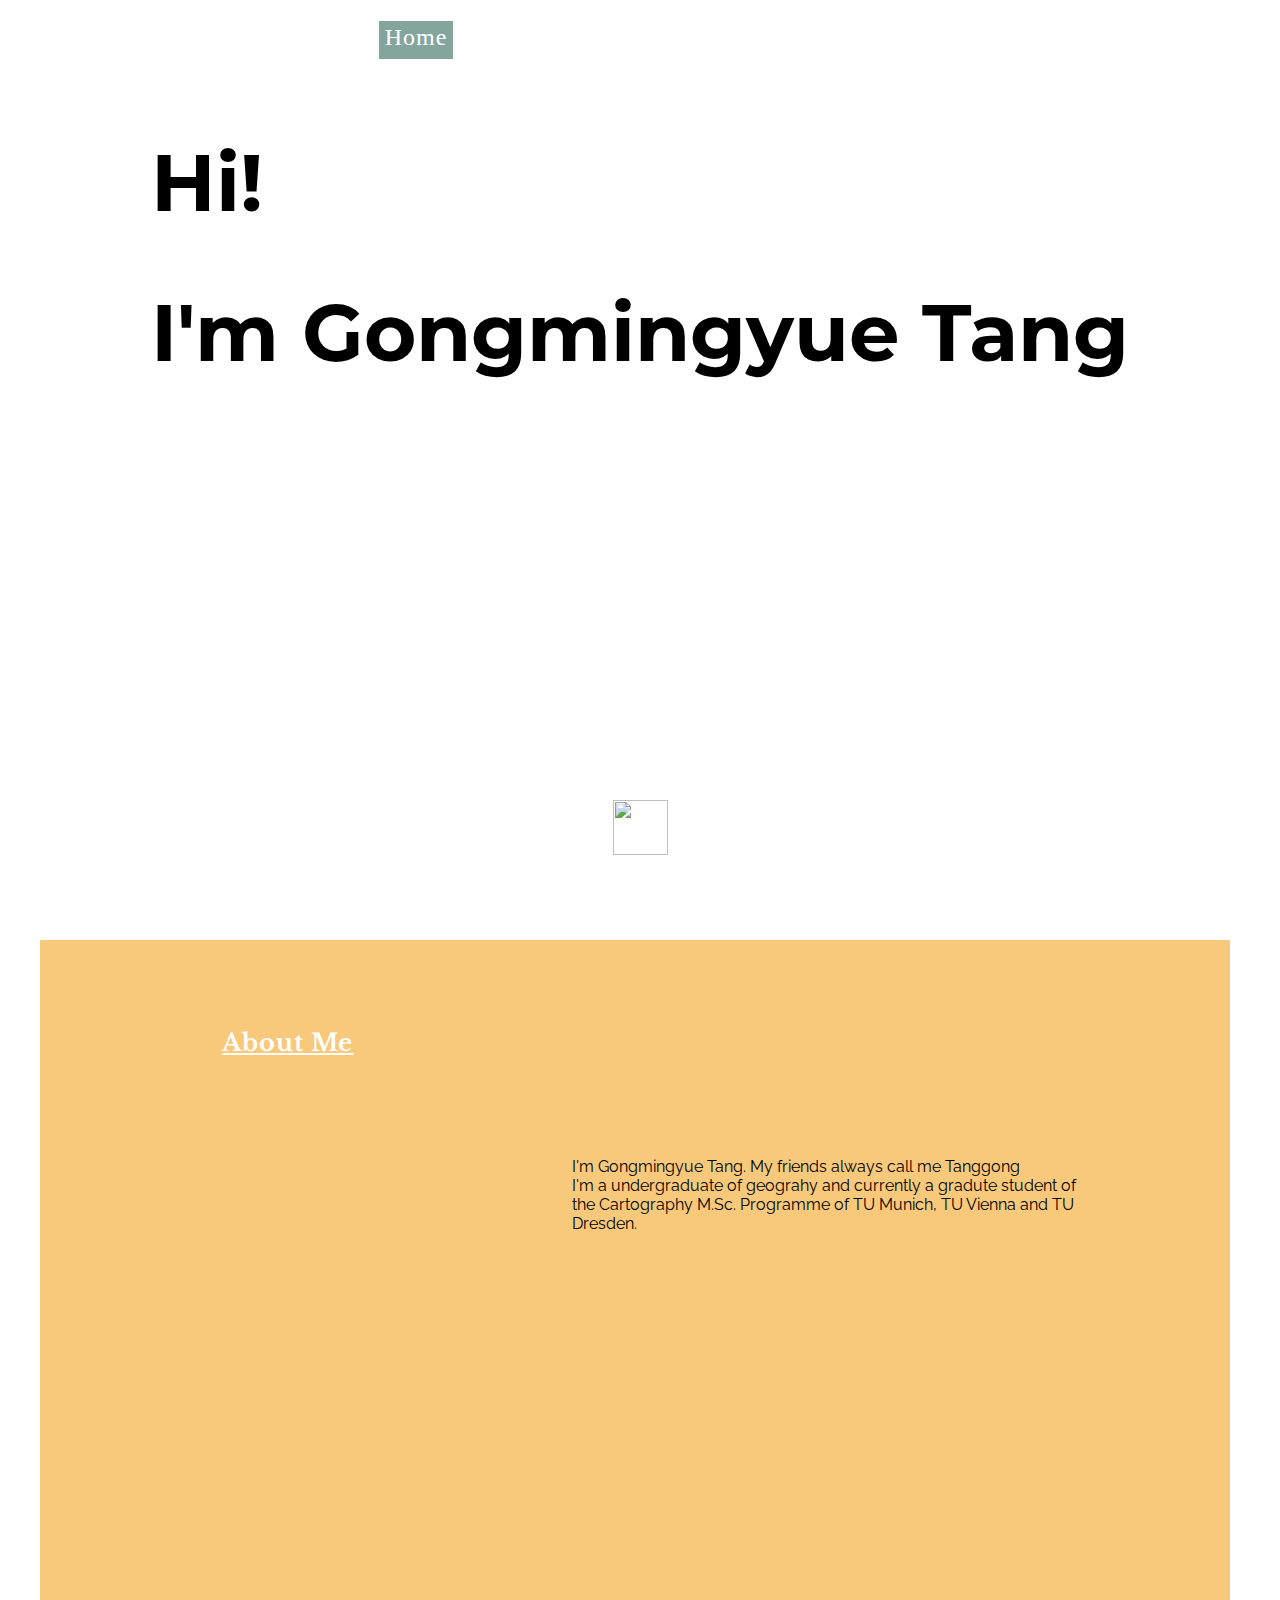
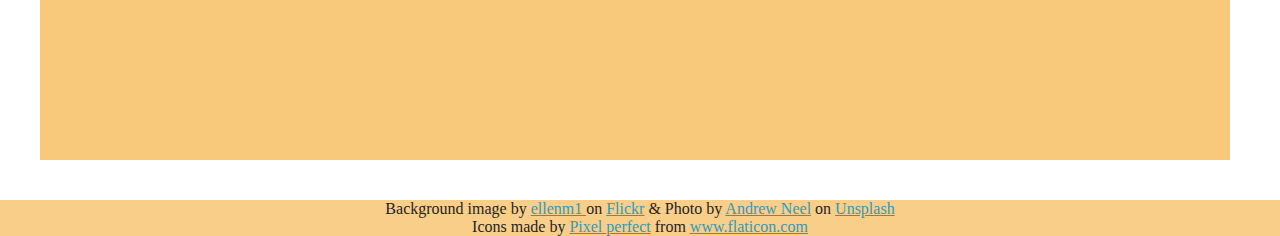
==== index.html @ 8b4d5b07 "upload files" ====
<!doctype html>
<html id="home">
<head>
    <meta charset="utf-8">
    <link rel="stylesheet" type="text/css" href="style.css">
    <title>Tanggong's personal website</title>
</head>

<body id="homebody">
    <div id="box1-container">
       <header class="nav" id = "box1-1">
           <li><a href="index.html" class="active">Home</a></li>
           <li><a href="index.html#box2-container">About Me</a></li>
           <li><a href="profile.html">Profile</a></li>
           <li><a href="dairy.html">Dairy</a></li>
       </header>
   
       <div id="box1-2">
           <h1 class = "introTitle">Hi!</h1>
           <h1 class = "introTitle">I'm Gongmingyue Tang</h1>
       </div>
       
       <div id="pointdown">
        <a href="index.html#box2-container"><img src="image/chevron.png" alt="" id="imgpoint"></a>
       </div>

   </div>
   
   <div id="box2-container">
        <div class="textbox2">
            <div class = "personalimage">
            </div>
            <h2 class = "title" id="aboutme">About Me</h2>
            <p class = "text" id="introtext">I'm Gongmingyue Tang. My friends always call me Tanggong 
                <br> I'm a undergraduate of geograhy and currently a gradute student of the Cartography M.Sc. Programme of TU Munich, TU Vienna and TU Dresden.
            </p>
        </div>
   
   </div>

<footer > Background image by <a href="https://www.flickr.com/photos/ellenm1/">ellenm1
</a> 
on <a href="https://flic.kr/p/8gKugt">
    Flickr</a> &
    Photo by 
    <a href="https://unsplash.com/@andrewtneel?utm_source=unsplash&utm_medium=referral&utm_content=creditCopyText">
        Andrew Neel</a> on <a href="https://unsplash.com/s/photos/map?utm_source=unsplash&utm_medium=referral&utm_content=creditCopyText">Unsplash</a>
        <br> Icons made by <a href="https://www.flaticon.com/authors/pixel-perfect" title="Pixel perfect">Pixel perfect</a> from <a href="https://www.flaticon.com/" title="Flaticon">www.flaticon.com</a>
    </footer>
</body>
</html>
---- style.css ----
@import url('https://fonts.googleapis.com/css2?family=Libre+Baskerville&family=Montserrat:wght@700&family=Raleway&display=swap');

/* for all */
a{
    color: #329ab9;
}

li{
    line-height: 2em;
}

footer {
    position:sticky;
    text-align: center;
    width: 100%;
    background-color: #f6bd60bd;
    color: rgb(36, 36, 36);
  }

html {
    scroll-behavior: smooth;
  }

  @keyframes pointdown{
    50% {
        opacity: 0.5;
        top:50%;
  }
	}

header{
    text-align: center;
}

.text{
    font-family: Raleway;
    margin-top: 2%;
    margin-left: 6%;
    padding-right: 5%;
    line-height: normal;
}

.subsubtitle{
    font-family: Raleway;
    font-size: medium;
}

.subtitle{
    font-size:larger;
}

.smaller-image{
    width: 30%;
}


/* navigation bar*/

.nav li {
    display: inline;
}

.nav li a{
    display: inline-block;
    margin: 9px 27px;
    padding: 0em 0.25em 0.25em 0.25em;
    color: #fff;
    text-decoration: none;
    letter-spacing: 1px;
    font-size: 1.5em;
}

.nav li a:hover {
    background-color: #84a59d;
    border-radius: 2%;
}

.nav li .active {
    background-color: #84a59d;
}

/* for homepage*/
#pointdown{
    display: flex;
	animation-name: pointdown; 
    animation-duration: 1s;
    animation-iteration-count:infinite;
	animation-fill-mode: both;
    justify-content: center;
    align-self: center;
    width: 80px;
    height: 80px;
}

#imgpoint{
    width:55px;
    height: 55px;
}

#home, #homebody{
    height: 100%;
    margin: 0px;
}

#box1-container {
  display: flex;
  flex-flow: column;
  background: url(image/homepage.jpg);
  background-repeat: no-repeat;
  background-size: cover;
  width: 100%;
  height: 100%;
}

#box1-1{
    align-self: center;
    margin: 12px;
}

#box1-2{
    align-self: center;
    height: 80%;
}

#box2-container {
  display: flex;
  flex-flow: column;
  background: url(image/home_background.jfif);
  background-repeat: no-repeat;
  background-size: cover;
  width: 100%;
  height: 100%;
}

.textbox2{
    background-color: #f6bd60d3;
    text-align: left;
    margin: 2.5em;
    width: 93%;
    height: 190%;
    display: grid;
    grid-template-columns: repeat(12, 1fr);
    grid-template-rows: repeat(8, 1fr);
}

#aboutme{
    grid-area:1/2/3/5;
    align-self: center;
    text-decoration: underline;
    color:white;
    letter-spacing: 1px;
}

#introtext{
    grid-area: 3/6/6/12;
    align-self: start;
}

.personalimage{
    grid-area: 3/2/7/5;
    background-image: url(image/personalimage1.jpg);
    background-size: cover;
}

/* Profil */
#profile{
    background-image: url(image/profilebackground.jpg);
    background-size: cover;
}
.container{
    padding: 1em 0em 0em 0em;
    column-gap: 1em;
    background-color: #f7ede2e7;
    display: flex;
    flex-direction: row;
}

.container_sidebar{
    flex: 1;
    display:flex;
    align-items: center;
    text-align: center;
    flex-direction: column;
    overflow: hidden;
    word-wrap: break-word;
    word-break: break-all;
    gap: 5%;
}

.linkedin {
    background: #007bb5;
    color: white;
    border-radius: 17%;
    width: 20px;
    height: 20px;
    align-items: center;
  }

.container_left{
    flex:2;
    text-align: start;
    align-self: flex-start;
}

.container_right{
    flex: 2;
    text-align: start;
    align-self:baseline;
}

#profileimage{
    align-self: center;
    width: 50%;
    justify-content: center;
}

/*map section*/

.container2{
    padding: 2em 0em 1em 0em;
    column-gap: 1em;
    background-color: #f7ede2e7;
    display: flex;
    flex-direction: row;
}

.container2_left{
    flex:1;
    text-align: center;
    align-self: center;
}

.container2_right{
    flex: 1;
    text-align: center;
    align-self:center;
}

.education_map{
    position: relative;           
    width: 600px;
    height: 600px;
    background-image: url('image/education.png');
    background-size: cover;
}

.education_marker{
    position: absolute;
    width:28px;
    height:14px;
    z-index: 1;
    background-size: cover;
}

#marker1{
    background-image: url('icon/icon_education.png');
    top: 32.6%;
    left: 65.3%;
}

#marker2{
    background-image: url('icon/icon_education_unfinished.png');
    top: 47.5%;
    left: 68.4%;
}

#marker3{
    background-image: url('icon/icon_education.png');
    top: 77.3%;
    left: 56%;
}

#marker4{
    background-image: url('icon/icon_education.png');
    top: 74.5%;
    left: 88.2%;
}


.education_area {
    height: 237px;
    width: 29px;
    border: rgba(0, 169, 158, 0.219);
    background-color: rgba(0, 169, 158, 0.541);
    z-index: 1;
    position: absolute;
    top: 35%;
    left: 61%;
    transform: rotate(13deg);
}

.triangle {
    width: 0px;
    height: 0;
    border-left: 114px solid transparent;
    border-right: 119px solid transparent;
    border-bottom: 203px solid rgba(0, 169, 158, 0.541);
    position: absolute;
    top: 46%;
    left: 53%;
    transform: rotate(
-5deg
);
    border-radius: 14px;
}

/*Second Map*/
.leaflet-popup-content {
    margin: 17px 15px;
    line-height: 0.4;
}

#map{
    height: 600px;
    width: 600px;
}

.leaflet-popup-content-wrapper{
    background-color: rgba(0, 169, 158, 0.664);
    padding: 0.5px;
    text-align: center;
    border-radius: 27px;
}

.leaflet-popup-tip {
    background: rgba(0, 169, 158, 0.664);
}

.popupImage {
    width: 100%;
}

.leaflet-container {
    font: 12px/1.5 Montserrat;
}

/* bonus */
#bonus{
    width: 100%;
}

/* Dairy Page*/
#dairy{
    background: url(image/dairy_background.jfif);
    line-height: 1.4em;
    text-align: center;
}

.introTitle{
    font-family: Montserrat;
    font-size: 80px;;
}

.title{
    font-family: 'Libre Baskerville', serif;
    text-align: center;
}

.textbox{
    background-color: #f7ede2e7;
    padding: 2% 0% 7% 0%;
    text-align: left;
    margin: 2.5em;
    top: 50%;
    left: 50%;
}
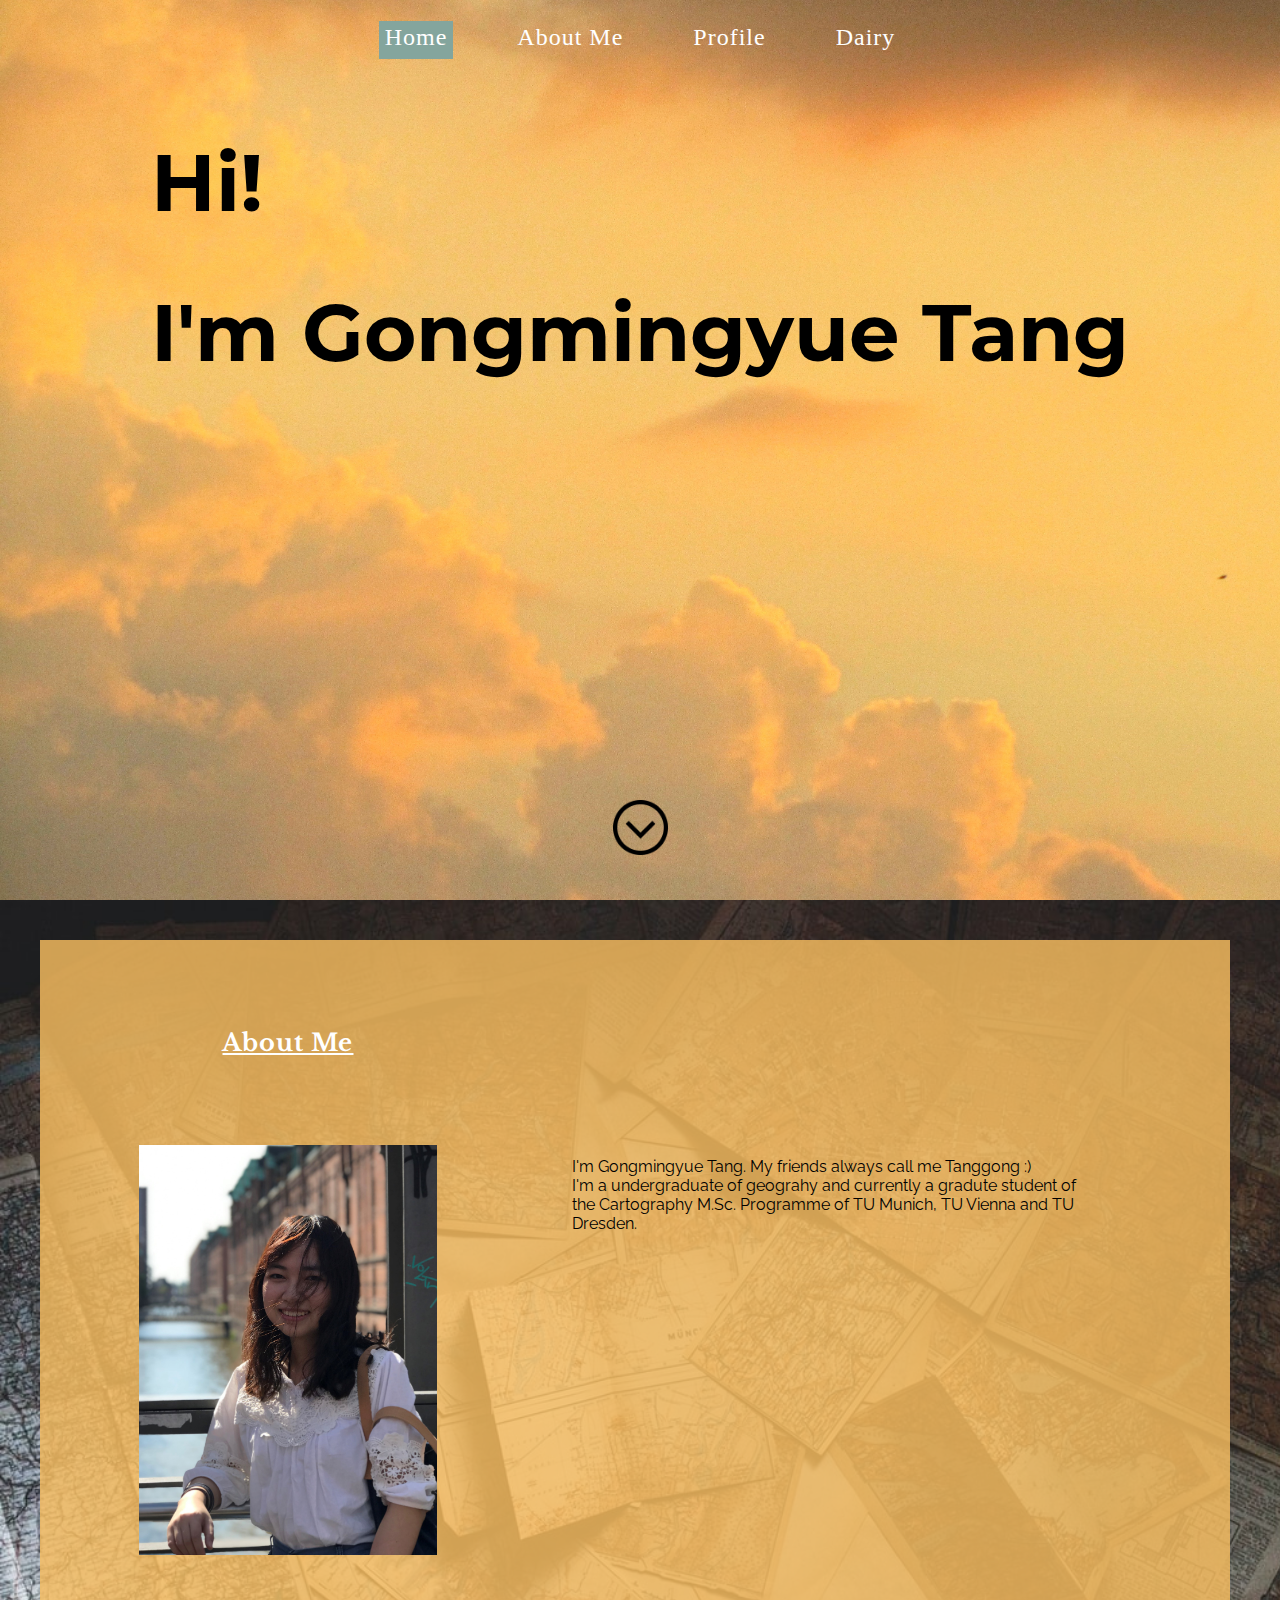
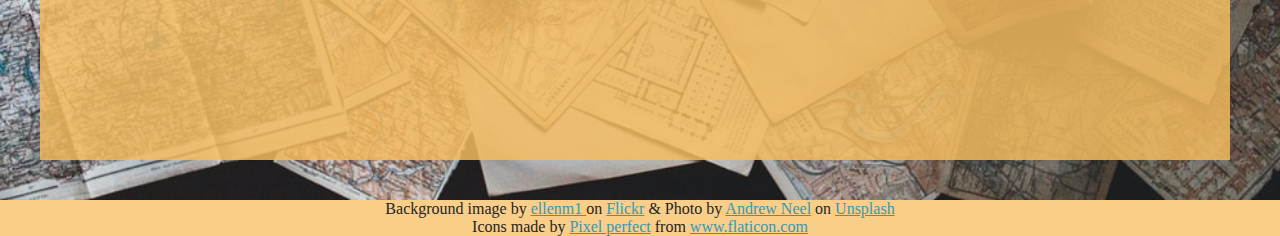
==== commit 33beb4d4: "Update index.html" ====
--- a/index.html
+++ b/index.html
@@ -31,7 +31,7 @@
             <div class = "personalimage">
             </div>
             <h2 class = "title" id="aboutme">About Me</h2>
-            <p class = "text" id="introtext">I'm Gongmingyue Tang. My friends always call me Tanggong 
+            <p class = "text" id="introtext">I'm Gongmingyue Tang. My friends always call me Tanggong :)
                 <br> I'm a undergraduate of geograhy and currently a gradute student of the Cartography M.Sc. Programme of TU Munich, TU Vienna and TU Dresden.
             </p>
         </div>
@@ -48,4 +48,4 @@
         <br> Icons made by <a href="https://www.flaticon.com/authors/pixel-perfect" title="Pixel perfect">Pixel perfect</a> from <a href="https://www.flaticon.com/" title="Flaticon">www.flaticon.com</a>
     </footer>
 </body>
-</html>+</html>
